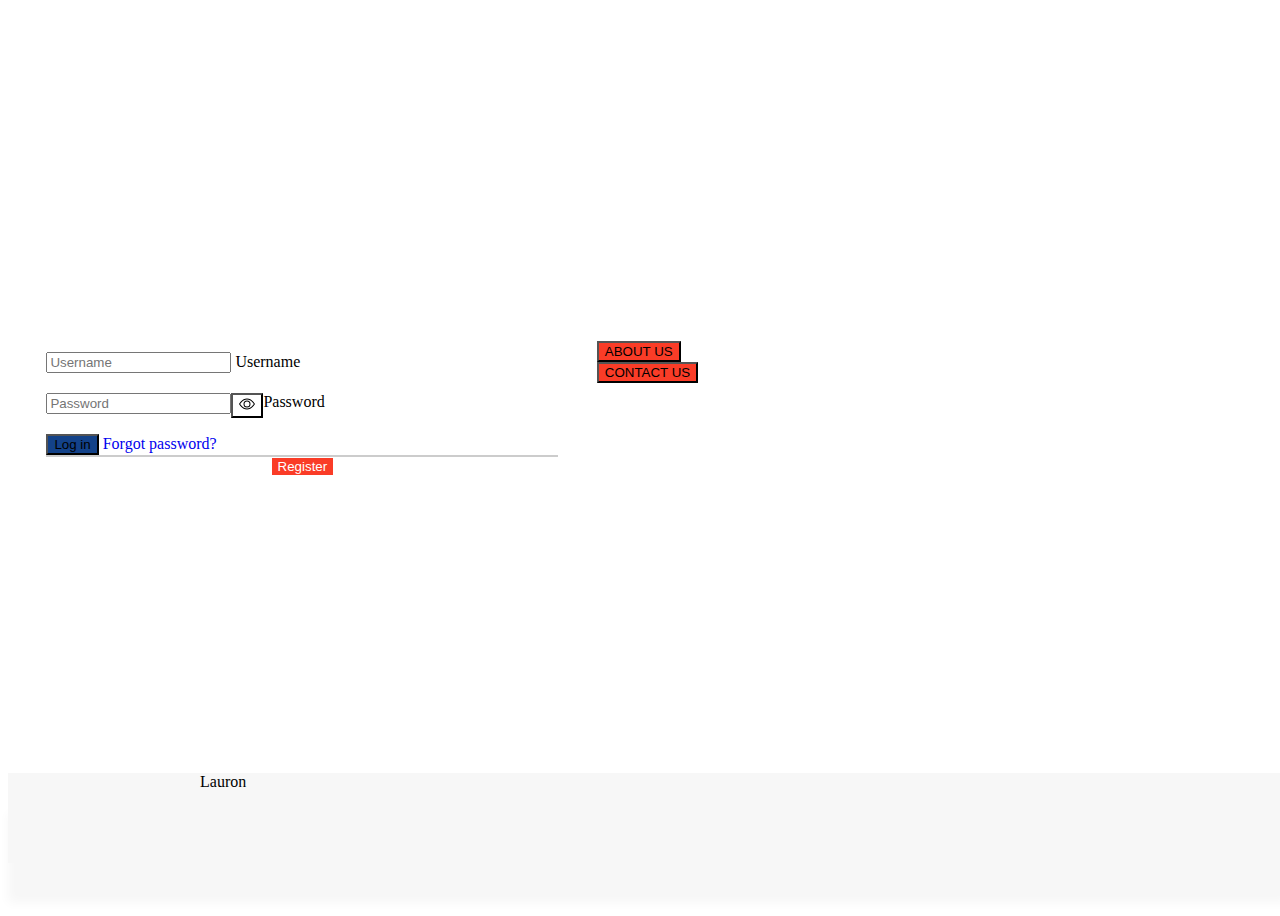
==== WheelDeal/Lab_Version/index.html @ cbe120a7 "added school laboratory equivalent" ====
<!DOCTYPE html>
<html lang="en">
<head>
    <meta charset="UTF-8">
    <meta name="viewport" content="width=device-width, initial-scale=1.0">
    <link href="https://cdn.jsdelivr.net/npm/bootstrap@5.3.2/dist/css/bootstrap.min.css" rel="stylesheet" 
    integrity="sha384-T3c6CoIi6uLrA9TneNEoa7RxnatzjcDSCmG1MXxSR1GAsXEV/Dwwykc2MPK8M2HN" crossorigin="anonymous">
    <link rel="stylesheet" href="style/login.css">
    <link rel="stylesheet" href="style/register.css">
    <link rel="stylesheet" href="style/footer.css">
    <link rel="stylesheet" href="style/about_us.css">
    <title>WheelDeal Login</title>
</head>
<body>
    <div class="main-container container">
        <div class="login-container">
            <div class="input shadow-lg p-3 mb-5 bg-body rounded">    
                <form action="login.php" method="post">
                    <div class="mt-2">
                        <div class="form-floating">
                            <input type="text" class="form-control" name="username" id="username" placeholder="Username" required>
                            <label for="username" class="form-label">Username</label>
                        </div >
                        <div class="password-container form-floating">
                                <input type="password" class="form-control" name="password" id="password" placeholder="Password" required>
                                <button class="mt-2 m-2 btn" id="show_pass">
                                    <svg xmlns="http://www.w3.org/2000/svg" width="16" height="16" fill="currentColor" class="bi bi-eye" viewBox="0 0 16 16">
                                        <path d="M16 8s-3-5.5-8-5.5S0 8 0 8s3 5.5 8 5.5S16 8 16 8M1.173 8a13 13 0 0 1 1.66-2.043C4.12 4.668 5.88 3.5 8 3.5s3.879 1.168 5.168 2.457A13 13 0 0 1 14.828 8q-.086.13-.195.288c-.335.48-.83 1.12-1.465 1.755C11.879 11.332 10.119 12.5 8 12.5s-3.879-1.168-5.168-2.457A13 13 0 0 1 1.172 8z"/>
                                        <path d="M8 5.5a2.5 2.5 0 1 0 0 5 2.5 2.5 0 0 0 0-5M4.5 8a3.5 3.5 0 1 1 7 0 3.5 3.5 0 0 1-7 0"/>
                                    </svg>                          
                                </button>
                                <label for="password" class="form-label">Password</label>
                            </div>
                    </div>
                    <div class="buttons d-grid pb-1 mb-2">
                        <button id="login" type="submit" class="btn btn-dark">Log in</button>
                        <a href="#">Forgot password?</a>
                    </div>
                    <div class="register-btn d-grid gap-2">
                        <button id="register" type="button" class="btn btn-lg mt-3 mb-2">Register</button>
                    </div>
                </form>
            </div>
        </div>
        <div class="register-container shadow p-3 rounded" id="register_page">
            <div class="registration-form">
                <form action="register.php" method="POST">
                    <div class="register-input-container input shadow p-3 mb-5 bg-body rounded">
                        <div class="mb-3 d-grid gap-2">
                            <div class="close-btn-container"><button id="close_regis" class="btn-close"></button></div>
                            <div class="form-floating">
                                <input type="text" class="form-control" name="regis_firstname" id="regis_first_name" placeholder="First name" required>
                                <label for="regis_first_name" class="form-label">First name</label>
                            </div>
                            <div class="form-floating">
                                <input type="text" class="form-control" name="regis_lastname" id="regis_last_name" placeholder="Last name" required>
                                <label for="regis_last_name" class="form-label">Last name</label>
                            </div>
                            <div class="form-floating">
                                <input type="email" class="form-control" name="regis_email" id="regis_email" placeholder="Email" required>
                                <label for="regis_email" class="form-label">Email</label>
                            </div>
                            <div class="form-floating">
                                <input type="text" class="form-control" name="regis_username" id="regis_user_name" placeholder="Username" required>
                                <label for="regis_user_name" class="form-label">Username</label>
                            </div>
                            <div class="password-container form-floating">
                                <input type="password" class="form-control" name="regis_pass" id="regis_pass" placeholder="New password" required>
                                <button class="mt-2 btn" id="show_regis_pass">
                                    <svg xmlns="http://www.w3.org/2000/svg" width="16" height="16" fill="currentColor" class="bi bi-eye" viewBox="0 0 16 16">
                                        <path d="M16 8s-3-5.5-8-5.5S0 8 0 8s3 5.5 8 5.5S16 8 16 8M1.173 8a13 13 0 0 1 1.66-2.043C4.12 4.668 5.88 3.5 8 3.5s3.879 1.168 5.168 2.457A13 13 0 0 1 14.828 8q-.086.13-.195.288c-.335.48-.83 1.12-1.465 1.755C11.879 11.332 10.119 12.5 8 12.5s-3.879-1.168-5.168-2.457A13 13 0 0 1 1.172 8z"/>
                                        <path d="M8 5.5a2.5 2.5 0 1 0 0 5 2.5 2.5 0 0 0 0-5M4.5 8a3.5 3.5 0 1 1 7 0 3.5 3.5 0 0 1-7 0"/>
                                    </svg>                          
                                </button>
                                <label for="regis_pass" class="form-label">New password</label>
                            </div>
                            <div class="register-btn d-grid gap-2 mb-2">
                                <button id="submit_registration" class="sbm btn btn-lg" type="submit">Register</button>
                            </div>
                        </div>
                    </div>
                </form>
            </div>
        </div>
        <div class="about-us-container p-2 container">
            <div class="about-us-btn-container pt-5">
                <div class="row p-2"><button class="btn btn-danger accent fs-3">ABOUT US</button></div>
                <div class="row p-2"><button class="btn btn-danger accent fs-3">CONTACT US</button></div>
            </div>
        </div>
    </div>
    <script src="javascript//script.js"></script>
    <footer class="footer mt-5">
        <div class="footer-container p-2">
            Lauron
        </div>
    </footer>
</body>
</html>
---- WheelDeal/Lab_Version/style/login.css ----
body{
    width: 100%;
    height: 100vh;
    display: flex;
    justify-content: center;
    align-content: center;
    flex-direction: column;
}
.login-container{
    padding: clamp(20px,3vw,200px);
    display: flex;
    flex-direction: row;
    height: fit-content;
}
.input{
    width: clamp(400px, 40vw ,1000px);
}
.input input{
    margin-bottom: 20px;
}
.buttons{
    border-bottom: 2px solid rgb(0, 0, 0, .2);
}
.buttons a{
    text-decoration: none;
}
.register-btn{
    text-align: center;
}

#login{
    background-color: var(--miscellaneous_buttons);
}
#register{
    background-color: var(--accent_color);
    border: none;
    color: white;
}
#register:hover{
    background-color: var(--accent_highlight);
}

#show_pass{
    height: 100%;
    background-color: transparent;
}
---- WheelDeal/Lab_Version/style/register.css ----
.main-container{
    width: 100%;
    height: 80vh;
    display: flex;
    justify-content: center;
    align-items: center;
}
.register-container{
    z-index: 10;
    position: absolute;
    height: fit-content;
    display: none;
    flex-direction: row;
    justify-content: center;
    align-content: center;
    width: 100%;
    height: 100%;
    background-color: rgba(3, 2, 1, 0.1);
    backdrop-filter: blur(2px);
    transition:  0.9s ease-in;
}
.registration-form{
    width: 60%;
    min-width: 500px;
    height: 100%;
    display: flex;
    flex-direction: column;
    align-content: center;
    justify-content: center;
}
#first_name{
    margin-top: 0;
}
.close-btn-container{
    width: 100%;
    height: fit-content;
    text-align: right;
}
.register-input-container{
    width: 100%;
    display: flex;
    flex-direction: column;
    background-color: white;
}
.password-container{
    display: flex;
}
#show_regis_pass{
    border: none;
    background-color: transparent;
    vertical-align: middle;
    height: fit-content;
}
:root{
    --accent_color: #fa3c27;
    --accent_highlight: #da220d;
    --main_color: #CDD7D6;
    --miscellaneous_buttons: #134289;
}
.sbm{
    background-color: var(--accent_color);
    border: none;
    color: white;
    transition: 0.3s;
}

.sbm:hover{
    background-color: var(--accent_highlight);
    color: white;
}
---- WheelDeal/Lab_Version/style/footer.css ----
.footer{
    width: 100%;
    display: flex;
    align-content: baseline;
    justify-content: center;
    background-color: rgb(247, 247, 247);
    height: 10%;
    box-shadow:  0  40px  10px rgb(247, 247, 247);
}
.footer-container{
    width: 70%;
    height: 100%;
}
---- WheelDeal/Lab_Version/style/about_us.css ----
.about-us-container {
    width:  70%;
    height:  100%;
    display: flex;
    flex-direction: column;
    min-height:  0;
}

.about-us-btn-container {
    width:  100%;
    height: 60%;
    margin-top: auto;
}

.accent{
    background-color: var(--accent_color);
}
.accent:hover{
    background-color: var(--accent_highlight);
}
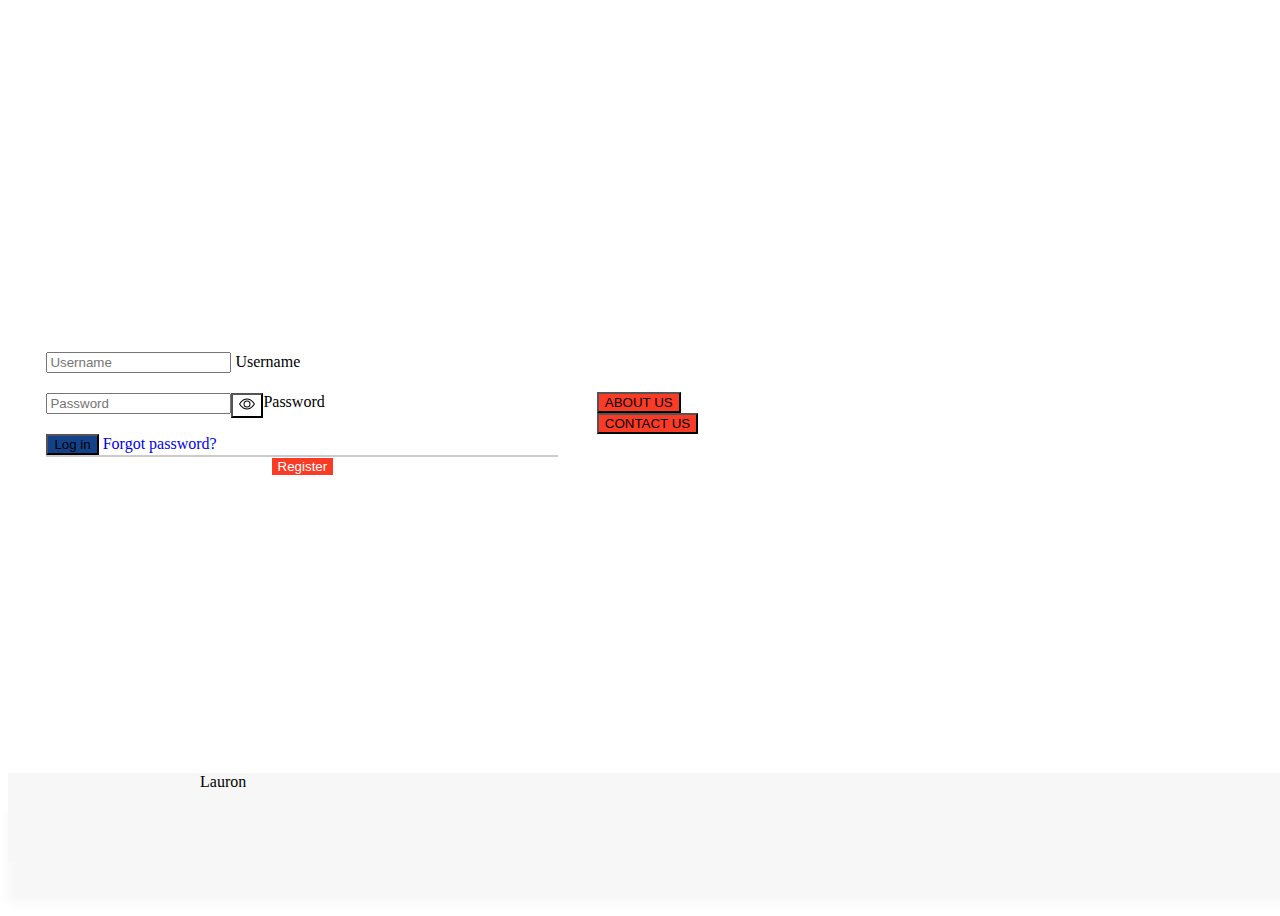
==== commit aeba1b0a: "March 2 Update" ====
--- a/WheelDeal/Lab_Version/index.html
+++ b/WheelDeal/Lab_Version/index.html
@@ -9,6 +9,7 @@
     <link rel="stylesheet" href="style/register.css">
     <link rel="stylesheet" href="style/footer.css">
     <link rel="stylesheet" href="style/about_us.css">
+    <script src="javascript/validate.js"></script>
     <title>WheelDeal Login</title>
 </head>
 <body>
@@ -43,8 +44,8 @@
             </div>
         </div>
         <div class="register-container shadow p-3 rounded" id="register_page">
-            <div class="registration-form">
-                <form action="register.php" method="POST">
+            <div class="registration-form mt-5">
+                <form action="register.php" method="POST" onsubmit="return validateRegistration(event)">
                     <div class="register-input-container input shadow p-3 mb-5 bg-body rounded">
                         <div class="mb-3 d-grid gap-2">
                             <div class="close-btn-container"><button id="close_regis" class="btn-close"></button></div>
@@ -74,6 +75,17 @@
                                 </button>
                                 <label for="regis_pass" class="form-label">New password</label>
                             </div>
+                            <div class="password-container form-floating">
+                                <input type="password" class="form-control" name="regis_pass_conf" id="regis_pass_conf" placeholder="Confirm new password" required>
+                                <button class="mt-2 btn" id="show_regis_pass">
+                                    <svg xmlns="http://www.w3.org/2000/svg" width="16" height="16" fill="currentColor" class="bi bi-eye" viewBox="0 0 16 16">
+                                        <path d="M16 8s-3-5.5-8-5.5S0 8 0 8s3 5.5 8 5.5S16 8 16 8M1.173 8a13 13 0 0 1 1.66-2.043C4.12 4.668 5.88 3.5 8 3.5s3.879 1.168 5.168 2.457A13 13 0 0 1 14.828 8q-.086.13-.195.288c-.335.48-.83 1.12-1.465 1.755C11.879 11.332 10.119 12.5 8 12.5s-3.879-1.168-5.168-2.457A13 13 0 0 1 1.172 8z"/>
+                                        <path d="M8 5.5a2.5 2.5 0 1 0 0 5 2.5 2.5 0 0 0 0-5M4.5 8a3.5 3.5 0 1 1 7 0 3.5 3.5 0 0 1-7 0"/>
+                                    </svg>                          
+                                </button>
+                                <label for="regis_pass" class="form-label">Confirm new password</label>
+                            </div>
+                            <div class="confirm text-danger" id="error_message"></div>
                             <div class="register-btn d-grid gap-2 mb-2">
                                 <button id="submit_registration" class="sbm btn btn-lg" type="submit">Register</button>
                             </div>
@@ -82,8 +94,8 @@
                 </form>
             </div>
         </div>
-        <div class="about-us-container p-2 container">
-            <div class="about-us-btn-container pt-5">
+        <div class="about-us-container p-2 container shadow-lg p-3 mb-5 bg-white rounded">
+            <div class="about-us-btn-container">
                 <div class="row p-2"><button class="btn btn-danger accent fs-3">ABOUT US</button></div>
                 <div class="row p-2"><button class="btn btn-danger accent fs-3">CONTACT US</button></div>
             </div>
--- a/WheelDeal/Lab_Version/style/register.css
+++ b/WheelDeal/Lab_Version/style/register.css
@@ -6,7 +6,19 @@
     justify-content: center;
     align-items: center;
 }
+@media(max-width: 1040px){
+    .main-container{
+        flex-direction: column;
+    }
+    .login-container{
+        width: 100%;
+    }
+    .input{
+        width: 100%;
+    }
+}
 .register-container{
+    margin-top: 8vh;
     z-index: 10;
     position: absolute;
     height: fit-content;
--- a/WheelDeal/Lab_Version/style/about_us.css
+++ b/WheelDeal/Lab_Version/style/about_us.css
@@ -1,15 +1,14 @@
 .about-us-container {
     width:  70%;
-    height:  100%;
     display: flex;
     flex-direction: column;
-    min-height:  0;
 }
 
 .about-us-btn-container {
     width:  100%;
-    height: 60%;
     margin-top: auto;
+    display: flex;
+    flex-direction: column;
 }
 
 .accent{
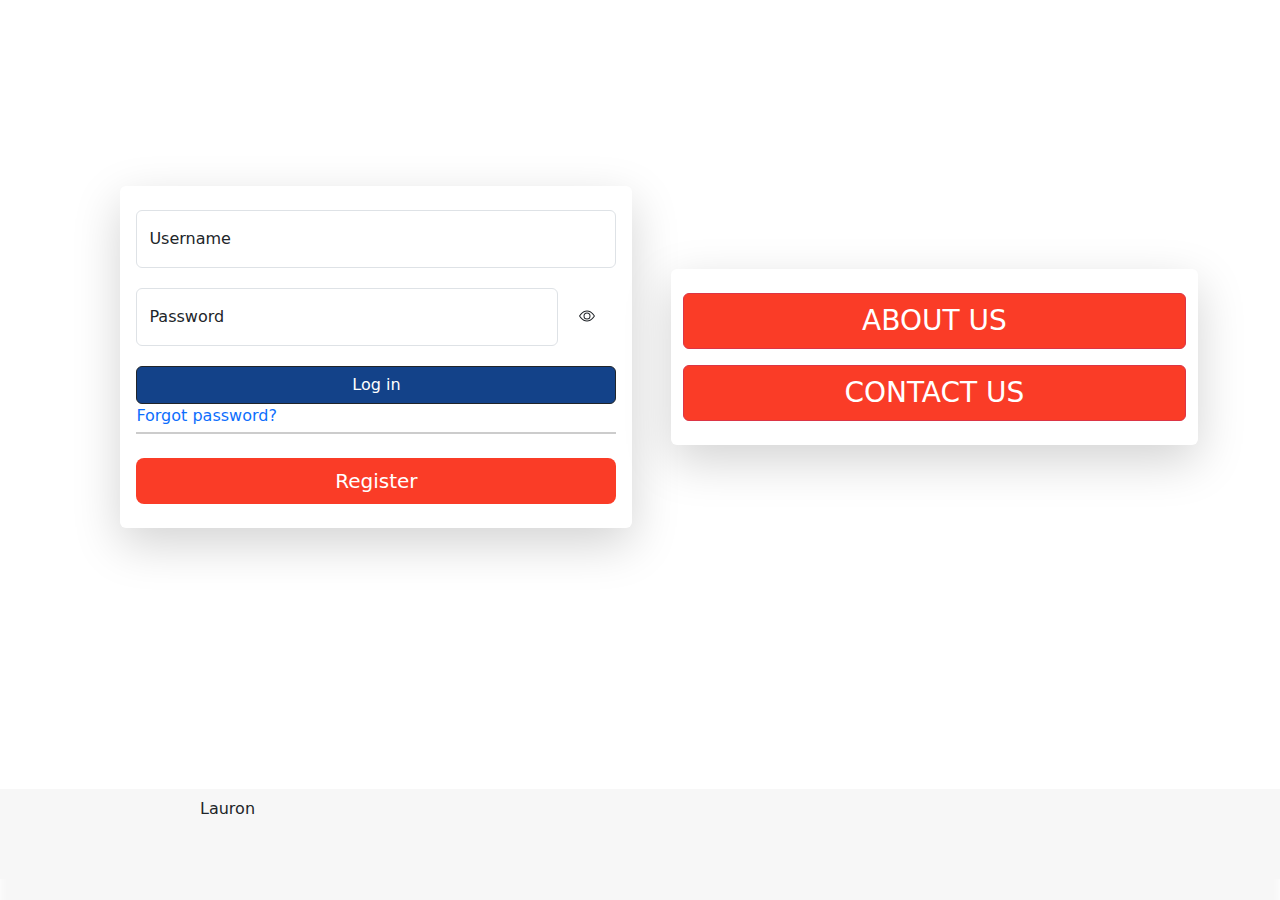
==== commit c52a3d95: "March 6 Changes" ====
--- a/WheelDeal/Lab_Version/index.html
+++ b/WheelDeal/Lab_Version/index.html
@@ -3,20 +3,19 @@
 <head>
     <meta charset="UTF-8">
     <meta name="viewport" content="width=device-width, initial-scale=1.0">
-    <link href="https://cdn.jsdelivr.net/npm/bootstrap@5.3.2/dist/css/bootstrap.min.css" rel="stylesheet" 
-    integrity="sha384-T3c6CoIi6uLrA9TneNEoa7RxnatzjcDSCmG1MXxSR1GAsXEV/Dwwykc2MPK8M2HN" crossorigin="anonymous">
+    <link rel="stylesheet" href="style/css/bootstrap.min.css">
     <link rel="stylesheet" href="style/login.css">
     <link rel="stylesheet" href="style/register.css">
     <link rel="stylesheet" href="style/footer.css">
     <link rel="stylesheet" href="style/about_us.css">
-    <script src="javascript/validate.js"></script>
+    <script src="scripts/validate.js"></script>
     <title>WheelDeal Login</title>
 </head>
 <body>
     <div class="main-container container">
         <div class="login-container">
             <div class="input shadow-lg p-3 mb-5 bg-body rounded">    
-                <form action="login.php" method="post">
+                <form action="scripts/login.php" method="post">
                     <div class="mt-2">
                         <div class="form-floating">
                             <input type="text" class="form-control" name="username" id="username" placeholder="Username" required>
@@ -45,7 +44,7 @@
         </div>
         <div class="register-container shadow p-3 rounded" id="register_page">
             <div class="registration-form mt-5">
-                <form action="register.php" method="POST" onsubmit="return validateRegistration(event)">
+                <form action="scripts/register.php" method="POST" onsubmit="return validateRegistration(event)">
                     <div class="register-input-container input shadow p-3 mb-5 bg-body rounded">
                         <div class="mb-3 d-grid gap-2">
                             <div class="close-btn-container"><button id="close_regis" class="btn-close"></button></div>
@@ -101,7 +100,7 @@
             </div>
         </div>
     </div>
-    <script src="javascript//script.js"></script>
+    <script src="scripts/script.js"></script>
     <footer class="footer mt-5">
         <div class="footer-container p-2">
             Lauron
